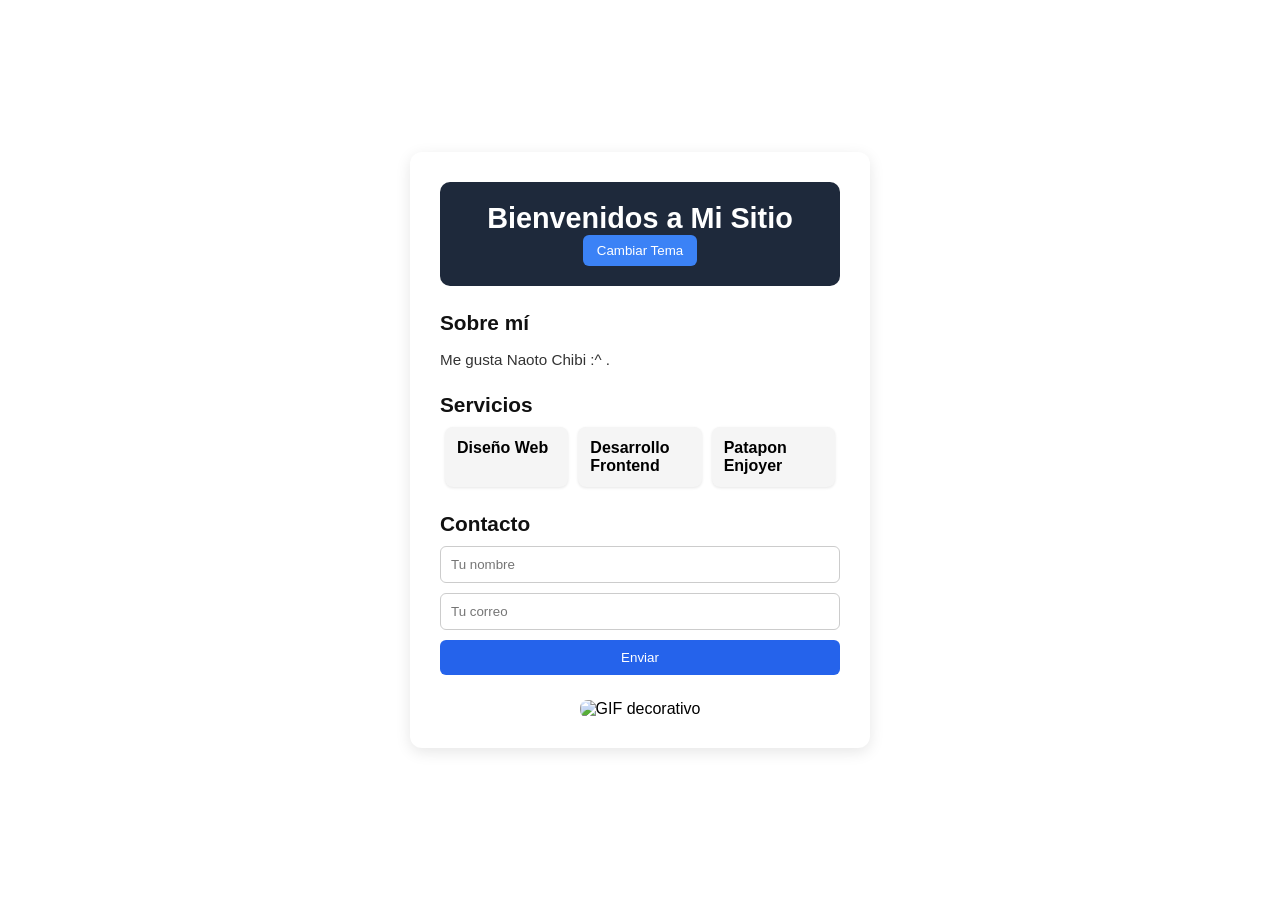
==== Fabian.html @ c5a64eb1 "Index Pagina central Pagina Central :v" ====
<!DOCTYPE html>
<html lang="es">
<head>
  <meta charset="UTF-8">
  <meta name="viewport" content="width=device-width, initial-scale=1.0">
  <title>Mi Sitio</title>
  <link rel="stylesheet" href="le design.css">
</head>
<body>
  <div class="card">
    <header>
      <h1>Bienvenidos a Mi Sitio</h1>
      <button id="cambiar-tema">Cambiar Tema</button>
    </header>

    <section class="about">
      <h2>Sobre mí</h2>
      <p>Me gusta Naoto Chibi :^ .</p>
    </section>

    <section class="services">
      <h2>Servicios</h2>
      <div class="cards">
        <div class="card-item">Diseño Web</div>
        <div class="card-item">Desarrollo Frontend</div>
        <div class="card-item">Patapon Enjoyer</div>
      </div>
    </section>

 <section id="contacto">
  <h2>Contacto</h2>
  <form id="formulario">
    <input type="text" id="nombre" placeholder="Tu nombre" required>
    <input type="email" id="correo" placeholder="Tu correo" required>
    <button type="submit">Enviar</button>
  </form>

  <!-- Aquí aparecerá el mensaje -->
  <p id="mensaje" style="display: none; color: green; font-weight: bold;"></p>
</section>


    <div class="gif-container">
      <img id="imagen-gif" src="https://media.tenor.com/k0n2NDOGJ-kAAAAM/nanako-dojima-persona-4.gif" alt="GIF decorativo">
    </div>
  </div>

  <script src="java.js"></script>


  <script>
document.getElementById("formulario").addEventListener("submit", function(event) {
  event.preventDefault(); // Evita recargar la página

  // Obtiene los valores
  const nombre = document.getElementById("nombre").value.trim();
  const correo = document.getElementById("correo").value.trim();
  const mensaje = document.getElementById("mensaje");

  if (nombre && correo) {
    mensaje.textContent = " ¡Tu mensaje se envió correctamente!";
    mensaje.style.color = "green";
    mensaje.style.display = "block";

    // Limpia los campos después de enviar
    document.getElementById("formulario").reset();

    // Oculta el mensaje después de 3 segundos
    setTimeout(() => {
      mensaje.style.display = "none";
    }, 3000);
  } else {
    mensaje.textContent = "Por favor, completa todos los campos.";
    mensaje.style.color = "red";
    mensaje.style.display = "block";
  }
});
</script>

</body>
</html>
---- le design.css ----
/* Fondo general */
body {
  background-color: #f2f2f2;
  font-family: 'Segoe UI', Arial, sans-serif;
  margin: 0;
  display: flex;
  justify-content: center;
  align-items: center;
  min-height: 100vh;
  transition: background-color 0.5s ease, color 0.5s ease;
}

/* Tarjeta central */
.card {
  background-color: #ffffff;
  width: 400px;
  border-radius: 12px;
  box-shadow: 0 4px 15px rgba(0,0,0,0.1);
  padding: 30px;
  transition: background-color 0.5s, color 0.5s;
}

/* Encabezado */
header {
  background-color: #1e293b;
  color: #fff;
  border-radius: 10px;
  padding: 20px;
  text-align: center;
  position: relative;
}

header h1 {
  margin: 0;
  font-size: 1.8em;
}

/* Botón del tema */
header button {
  position: left;
  top: 15px;
  right: 15px;
  background-color: #3b82f6;
  color: white;
  border: none;
  border-radius: 6px;
  padding: 8px 14px;
  cursor: pointer;
  transition: background 0.3s;
}

header button:hover {
  background-color: #2563eb;
}

/* Secciones */
section {
  margin-top: 25px;
}

h2 {
  font-size: 1.3em;
  margin-bottom: 10px;
  color: #111;
}

p {
  font-size: 0.95em;
  color: #333;
}

/* Servicios */


.cards {
  display: flex;
  justify-content: space-between;
  margin-top: 10px;
}

.card-item {
  background-color: #f5f5f5;
  padding: 12px;
  border-radius: 8px;
  flex: 1;
  margin: 0 5px;
  font-weight: bold;
  box-shadow: 0 1px 3px rgba(0,0,0,0.1);
}

/* Contacto */
form {
  display: flex;
  flex-direction: column;
  gap: 10px;
}

input {
  padding: 10px;
  border-radius: 6px;
  border: 1px solid #ccc;
}

form button {
  background-color: #2563eb;
  color: #fff;
  border: none;
  padding: 10px;
  border-radius: 6px;
  cursor: pointer;
  transition: background 0.3s;
}

form button:hover {
  background-color: #1d4ed8;
}

/* GIF */
.gif-container {
  text-align: center;
  margin-top: 25px;
}

.gif-container img {
  width: 150px;
  border-radius: 8px;
  transition: transform 0.3s;
}

.gif-container img:hover {
  transform: scale(1.1);
}

/* Tema oscuro */


.oscuro {
  background-color: #0f172a;
}

.oscuro .card {
  background-color: #1e293b;
  color: #f8fafc;
}

.oscuro header {
  background-color: #334155;
}

.oscuro header button {
  background-color: #090909;
}

.oscuro header button:hover {
  background-color: #0e0d0d;
}

.oscuro .card-item {
  background-color: #475569;
  color: #f1f5f9;
}

.oscuro input {
  background-color: #334155;
  color: #f8fafc;
  border: 1px solid #64748b;
}

body {
  background-color: #fff;
  color: #000;
}

/* Estilo del modo oscuro */
body.dark-mode {
  background-color: #121212;
  color: #fff; /* Hace que todo el texto sea blanco */
}

/* Si quieres, puedes ajustar secciones específicas */
body.dark-mode .about h2,
body.dark-mode .about p {
  color: #f1f1f1;
}
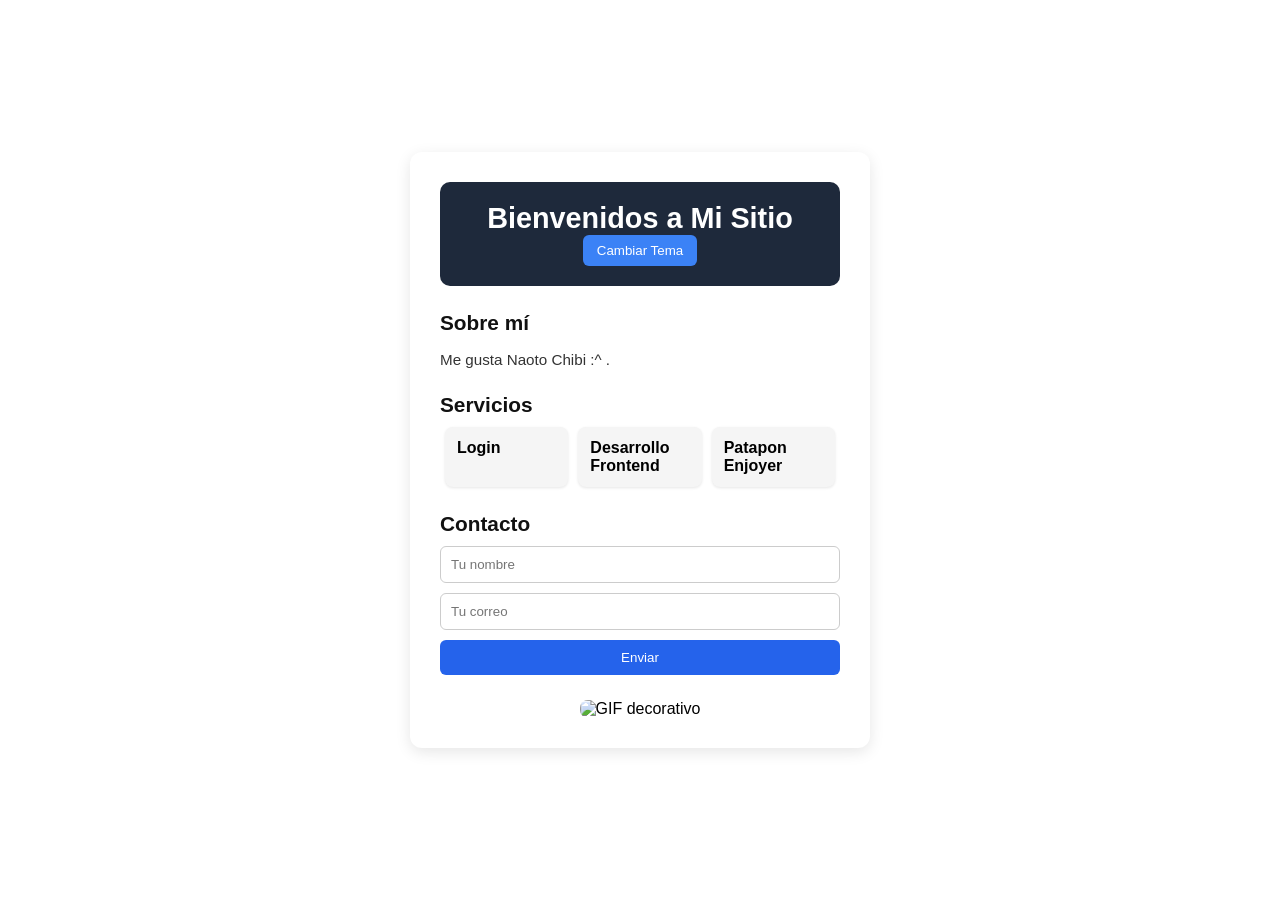
==== commit 59c7bf11: "Se añadio la redireccion del Login Este apartado o seccion la realizo Lizeth Sanchez Aquino" ====
--- a/Fabian.html
+++ b/Fabian.html
@@ -21,9 +21,17 @@
     <section class="services">
       <h2>Servicios</h2>
       <div class="cards">
-        <div class="card-item">Diseño Web</div>
-        <div class="card-item">Desarrollo Frontend</div>
-        <div class="card-item">Patapon Enjoyer</div>
+     <div class="card-item" onclick="window.location.href='earth/loginlz.html'">
+   Login 
+</div>
+
+<div class="card-item" onclick="window.location.href='frontend.html'">
+    Desarrollo Frontend
+</div>
+
+<div class="card-item" onclick="window.location.href='patapon.html'">
+    Patapon Enjoyer
+</div>
       </div>
     </section>
 
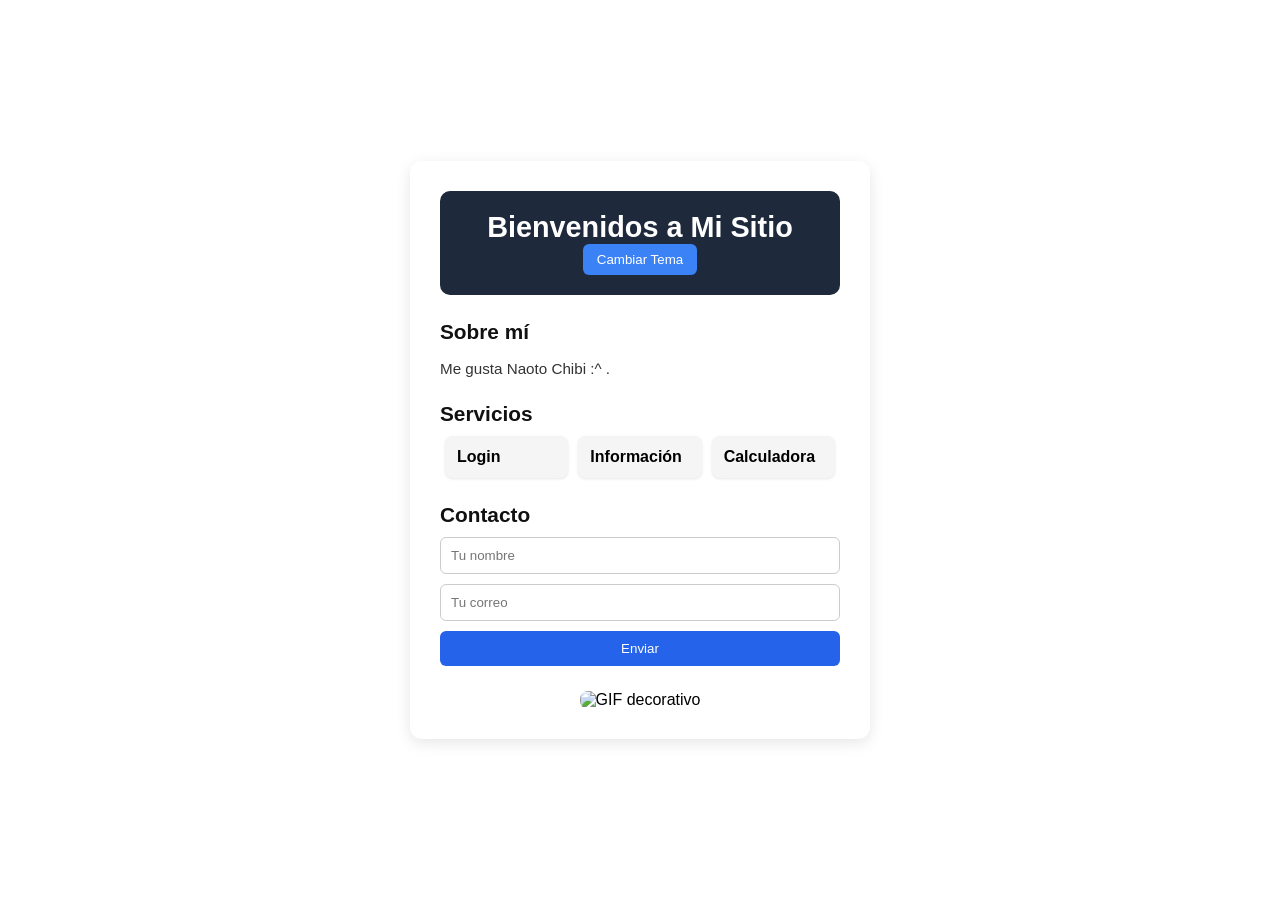
==== commit 515380d9: "Redirecciones a Informacion y Calculadora Se añadio las secciones creadas por Erick Sanchez Solis y " ====
--- a/Fabian.html
+++ b/Fabian.html
@@ -25,12 +25,12 @@
    Login 
 </div>
 
-<div class="card-item" onclick="window.location.href='frontend.html'">
-    Desarrollo Frontend
+<div class="card-item" onclick="window.location.href='Rubi/index.html'">
+    Información
 </div>
 
-<div class="card-item" onclick="window.location.href='patapon.html'">
-    Patapon Enjoyer
+<div class="card-item" onclick="window.location.href='Calcu/index.html'">
+    Calculadora
 </div>
       </div>
     </section>
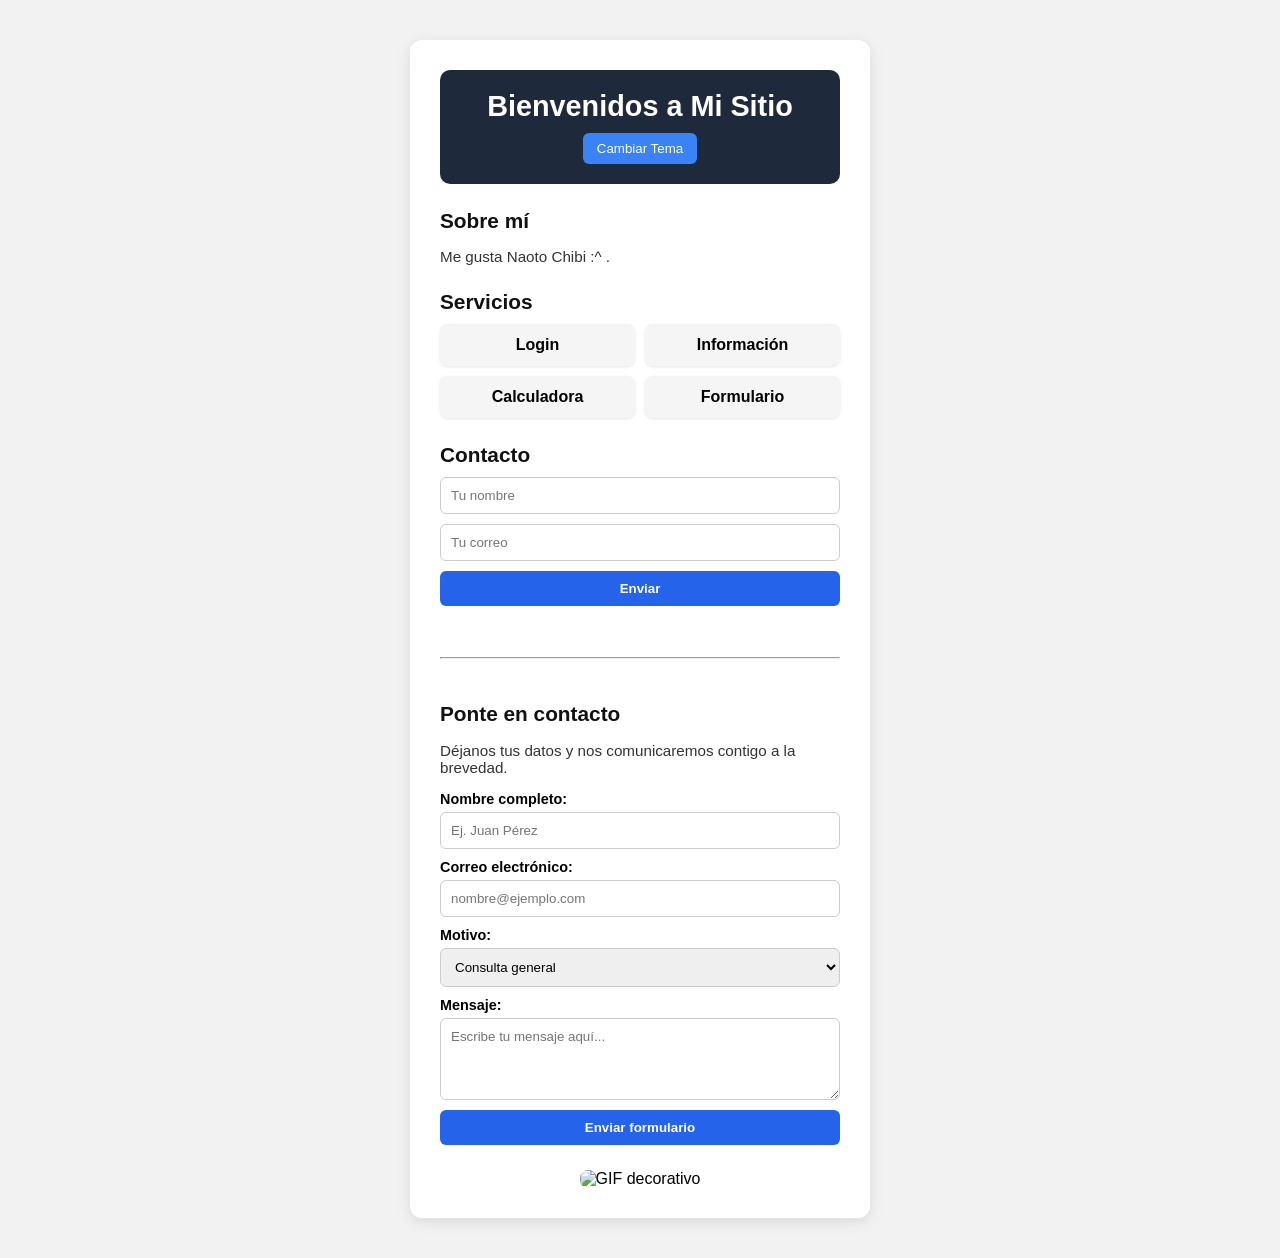
==== commit 8d80c052: "Agrego botón en servicios y nueva sección de formulario de contacto" ====
--- a/Fabian.html
+++ b/Fabian.html
@@ -21,32 +21,95 @@
     <section class="services">
       <h2>Servicios</h2>
       <div class="cards">
-     <div class="card-item" onclick="window.location.href='earth/loginlz.html'">
-   Login 
-</div>
+        <div class="card-item" onclick="window.location.href='earth/loginlz.html'">
+          Login 
+        </div>
 
-<div class="card-item" onclick="window.location.href='Rubi/index.html'">
-    Información
-</div>
+        <div class="card-item" onclick="window.location.href='Rubi/index.html'">
+          Información
+        </div>
 
-<div class="card-item" onclick="window.location.href='Calcu/index.html'">
-    Calculadora
-</div>
+        <div class="card-item" onclick="window.location.href='Calcu/index.html'">
+          Calculadora
+        </div>
+        
+        <!-- Botón agregado -->
+        <div class="card-item" onclick="document.getElementById('seccion-formulario').scrollIntoView({ behavior: 'smooth' })">
+          Formulario
+        </div>
       </div>
     </section>
 
- <section id="contacto">
-  <h2>Contacto</h2>
-  <form id="formulario">
-    <input type="text" id="nombre" placeholder="Tu nombre" required>
-    <input type="email" id="correo" placeholder="Tu correo" required>
-    <button type="submit">Enviar</button>
-  </form>
+    <section id="contacto">
+      <h2>Contacto</h2>
+      <!-- Formulario original -->
+      <form id="formulario">
+        <input type="text" id="nombre" placeholder="Tu nombre" required>
+        <input type="email" id="correo" placeholder="Tu correo" required>
+        <button type="submit">Enviar</button>
+      </form>
 
-  <!-- Aquí aparecerá el mensaje -->
-  <p id="mensaje" style="display: none; color: green; font-weight: bold;"></p>
-</section>
+      <!-- ================= SECCIÓN DE FORMULARIO NUEVA ================= -->
+      <section id="seccion-formulario" class="seccion-formulario">
+        <br><hr><br>
+        <h2>Ponte en contacto</h2>
+        <p>Déjanos tus datos y nos comunicaremos contigo a la brevedad.</p>
 
+        <form action="#" method="POST" class="formulario-detallado">
+          <!-- Nombre -->
+          <div class="campo">
+            <label for="nombre_completo">Nombre completo:</label>
+            <input 
+              type="text" 
+              id="nombre_completo" 
+              name="nombre_completo" 
+              placeholder="Ej. Juan Pérez" 
+              required
+            >
+          </div>
+
+          <!-- Correo electrónico -->
+          <div class="campo">
+            <label for="correo_completo">Correo electrónico:</label>
+            <input 
+              type="email" 
+              id="correo_completo" 
+              name="correo_completo" 
+              placeholder="nombre@ejemplo.com" 
+              required
+            >
+          </div>
+
+          <!-- Tipo de consulta / Asunto -->
+          <div class="campo">
+            <label for="asunto">Motivo:</label>
+            <select id="asunto" name="asunto">
+              <option value="consulta">Consulta general</option>
+              <option value="soporte">Soporte técnico</option>
+              <option value="sugerencia">Sugerencia</option>
+            </select>
+          </div>
+
+          <!-- Mensaje -->
+          <div class="campo">
+            <label for="mensaje_completo">Mensaje:</label>
+            <textarea 
+              id="mensaje_completo" 
+              name="mensaje_completo" 
+              rows="4" 
+              placeholder="Escribe tu mensaje aquí..." 
+              required
+            ></textarea>
+          </div>
+
+          <!-- Botón de envío -->
+          <button type="submit" class="btn-enviar">Enviar formulario</button>
+        </form>
+      </section>
+
+      <!-- Aquí aparecerá el mensaje del formulario original -->
+      <p id="mensaje" style="display: none; color: green; font-weight: bold;"></p>
+    </section>
 
     <div class="gif-container">
       <img id="imagen-gif" src="https://media.tenor.com/k0n2NDOGJ-kAAAAM/nanako-dojima-persona-4.gif" alt="GIF decorativo">
@@ -55,35 +118,33 @@
 
   <script src="java.js"></script>
 
+  <script>
+    document.getElementById("formulario").addEventListener("submit", function(event) {
+      event.preventDefault(); // Evita recargar la página
 
-  <script>
-document.getElementById("formulario").addEventListener("submit", function(event) {
-  event.preventDefault(); // Evita recargar la página
+      // Obtiene los valores del formulario pequeño original
+      const nombre = document.getElementById("nombre").value.trim();
+      const correo = document.getElementById("correo").value.trim();
+      const mensaje = document.getElementById("mensaje");
 
-  // Obtiene los valores
-  const nombre = document.getElementById("nombre").value.trim();
-  const correo = document.getElementById("correo").value.trim();
-  const mensaje = document.getElementById("mensaje");
+      if (nombre && correo) {
+        mensaje.textContent = " ¡Tu mensaje se envió correctamente!";
+        mensaje.style.color = "green";
+        mensaje.style.display = "block";
 
-  if (nombre && correo) {
-    mensaje.textContent = " ¡Tu mensaje se envió correctamente!";
-    mensaje.style.color = "green";
-    mensaje.style.display = "block";
+        // Limpia los campos después de enviar
+        document.getElementById("formulario").reset();
 
-    // Limpia los campos después de enviar
-    document.getElementById("formulario").reset();
-
-    // Oculta el mensaje después de 3 segundos
-    setTimeout(() => {
-      mensaje.style.display = "none";
-    }, 3000);
-  } else {
-    mensaje.textContent = "Por favor, completa todos los campos.";
-    mensaje.style.color = "red";
-    mensaje.style.display = "block";
-  }
-});
-</script>
-
+        // Oculta el mensaje después de 3 segundos
+        setTimeout(() => {
+          mensaje.style.display = "none";
+        }, 3000);
+      } else {
+        mensaje.textContent = "Por favor, completa todos los campos.";
+        mensaje.style.color = "red";
+        mensaje.style.display = "block";
+      }
+    });
+  </script>
 </body>
-</html>
+</html>
--- a/le design.css
+++ b/le design.css
@@ -7,6 +7,8 @@
   justify-content: center;
   align-items: center;
   min-height: 100vh;
+  /* Agregamos padding por si el contenido es más alto que la pantalla */
+  padding: 40px 0; 
   transition: background-color 0.5s ease, color 0.5s ease;
 }
 
@@ -46,6 +48,7 @@
   border-radius: 6px;
   padding: 8px 14px;
   cursor: pointer;
+  margin-top: 10px;
   transition: background 0.3s;
 }
 
@@ -69,12 +72,12 @@
   color: #333;
 }
 
-/* Servicios */
-
-
+/* Servicios (Modificado para cuadrícula 2x2) */
 .cards {
   display: flex;
   justify-content: space-between;
+  flex-wrap: wrap; /* Permite que los elementos bajen a otra línea */
+  gap: 10px; /* Espacio entre los botones */
   margin-top: 10px;
 }
 
@@ -82,23 +85,50 @@
   background-color: #f5f5f5;
   padding: 12px;
   border-radius: 8px;
-  flex: 1;
-  margin: 0 5px;
+  flex: 1 1 calc(50% - 10px); /* Ocupan la mitad del espacio menos el gap */
+  margin: 0; 
   font-weight: bold;
   box-shadow: 0 1px 3px rgba(0,0,0,0.1);
-}
-
-/* Contacto */
+  text-align: center;
+  cursor: pointer;
+  box-sizing: border-box;
+}
+
+.card-item:hover {
+  background-color: #e2e8f0;
+}
+
+/* Contacto y Formulario general */
 form {
   display: flex;
   flex-direction: column;
   gap: 10px;
 }
 
-input {
+/* Se unifica el diseño para input, select y textarea */
+input, select, textarea {
   padding: 10px;
   border-radius: 6px;
   border: 1px solid #ccc;
+  font-family: inherit;
+  box-sizing: border-box;
+  width: 100%;
+}
+
+textarea {
+  resize: vertical;
+}
+
+.campo {
+  display: flex;
+  flex-direction: column;
+  text-align: left;
+}
+
+.campo label {
+  font-weight: bold;
+  margin-bottom: 5px;
+  font-size: 0.9em;
 }
 
 form button {
@@ -109,6 +139,7 @@
   border-radius: 6px;
   cursor: pointer;
   transition: background 0.3s;
+  font-weight: bold;
 }
 
 form button:hover {
@@ -132,8 +163,6 @@
 }
 
 /* Tema oscuro */
-
-
 .oscuro {
   background-color: #0f172a;
 }
@@ -160,25 +189,26 @@
   color: #f1f5f9;
 }
 
-.oscuro input {
+/* Aplicado a input, select y textarea para el modo oscuro */
+.oscuro input,
+.oscuro select,
+.oscuro textarea {
   background-color: #334155;
   color: #f8fafc;
   border: 1px solid #64748b;
 }
 
-body {
-  background-color: #fff;
-  color: #000;
-}
-
-/* Estilo del modo oscuro */
 body.dark-mode {
   background-color: #121212;
-  color: #fff; /* Hace que todo el texto sea blanco */
-}
-
-/* Si quieres, puedes ajustar secciones específicas */
+  color: #fff;
+}
+
 body.dark-mode .about h2,
 body.dark-mode .about p {
   color: #f1f1f1;
+}
+
+body.dark-mode h2,
+body.dark-mode p {
+  color: #f1f1f1;
 }
